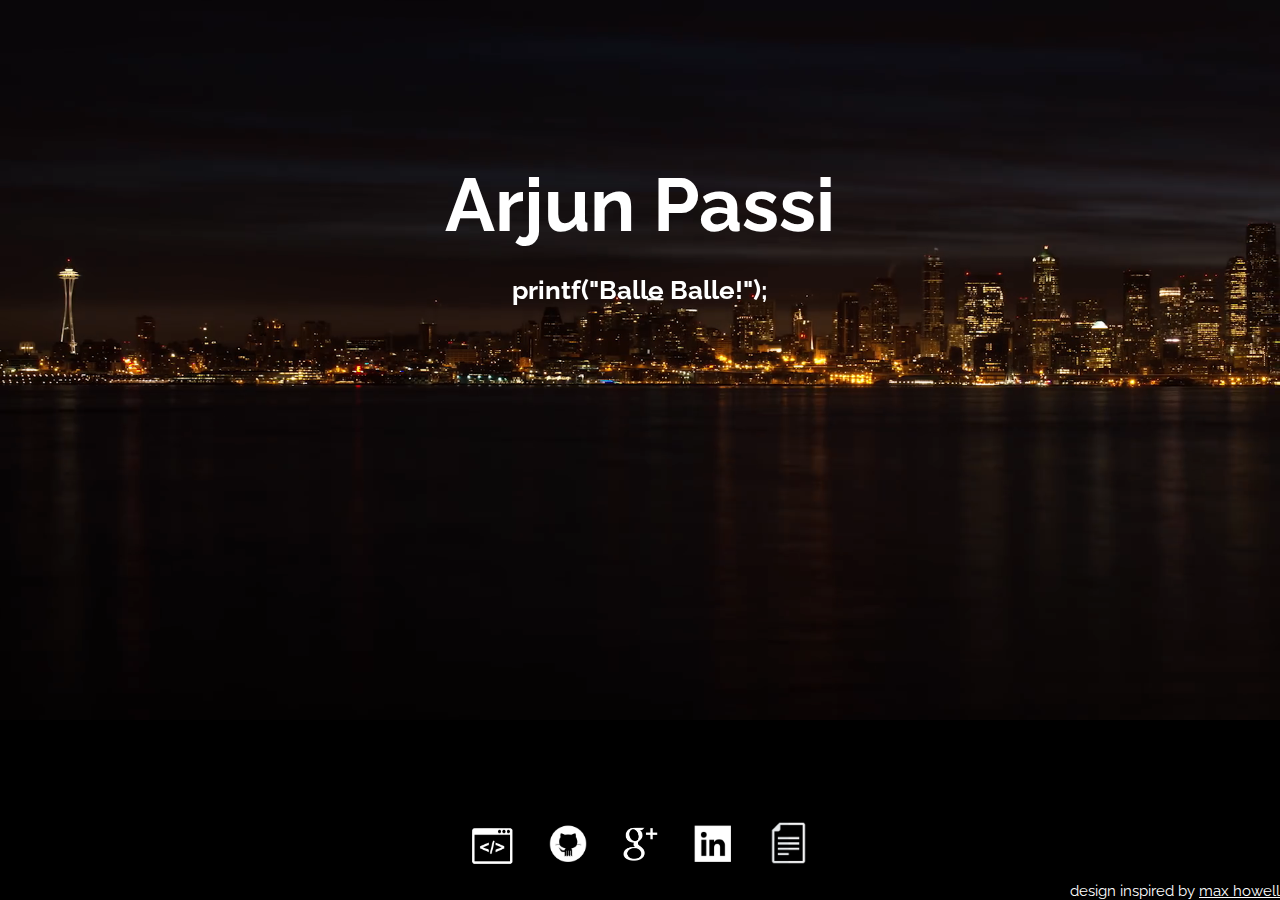
==== index.html @ 9de34410 "changed to home page" ====
<!DOCTYPE html>
<!-- Motivated from https://mxcl.github.io/ -->
<html>
  <head>
    <title>Arjun Passi</title>
    <meta charset="utf-8">
    <meta name="viewport" content="width=device-width, initial-scale=1.0, maximum-scale=1">
    <link rel="stylesheet" href="https://fonts.googleapis.com/css?family=Raleway:300">
    <link rel="icon" href="images/minion.png" />

      <!--Mobile DPI Scaling-->
  <meta name="viewport" content="width=640" />
  <meta http-equiv="Content-Type" content="application/vnd.wap.xhtml+xml; charset=utf-8" />
  <meta name="HandheldFriendly" content="true" />
  <meta name="apple-mobile-web-app-capable" content="yes" />

    <script src="js/jquery.min.js" type="text/javascript">


    </script>
    <style>
      html {
        background-color: black;
        background-size: 100% auto;
        color: white;
        font-family: 'Raleway', sans-serif;
      }
      h1 {
        border-radius: 0.3rem;
        padding: 0.3rem 0.5rem;
        font-size: 2.5rem;
        line-height: 2.5rem;
        margin: 0;
      }
      .footer {
        position:absolute;
        bottom:0;
        right:0;
        font-size:15px;
      }
      .clover {
        height: 2.9rem;
        width: 2.9rem;
        margin: 0.1rem 1.1rem;
      }
      #top * {
        display: inline-block;
        vertical-align: top;
        margin-top: 5rem;
      }
      #bop {
        margin-top: 0.8rem;
        font-size: 0.85rem;
        font-weight: bold;
      }
      #fop {
        position: absolute;
        bottom: 0;
        left: 0;
        width: 100%;
        height: 2rem;
        padding-bottom: 1rem;
        transform: scale(0.75,0.75);
      }
      #fop img {
        height: 2rem;
        margin: 0 0.6rem;
      }
      #fop img#gplus {
        height: 1.5rem;
        margin-bottom: 0.25rem;
      }

      #fop img#code-icon {
        height: 1.8rem;
        /*margin-bottom: 0.25rem;*/
      }

      #fop img#resume-icon {
        height: 1.8rem;
        margin-bottom: 0.15rem;
      }

      #video-viewport {
        position: absolute;
        top: 0;
        left:0;
        overflow: hidden;
        z-index: -1; /* for accessing the video by click */
        -webkit-background-size:cover;
        -moz-background-size:cover;
        -o-background-size:cover;
        background-size:cover;
      }
      .dot:before {
        content: " / ";
        color: white;
      }

      .menu-icon {
        padding-top: 20px;
        color: white;
        display: block;
        margin-left: 20px;
        width:23px;
        height:10px;
      }

      .menu-icon .rect {
        width: 23px;
        height: 3px;
        position: absolute;
        background-color: white;
        transition: 0.35s all;
      }

      .menu-icon .top {
        top: 10;
      }

      .menu-icon .middle {
        top: 16px;
      }

      .menu-icon .bottom {
        top: 22px;
      }

      .menu-icon .top.active {
        top: 22px;
        transform: rotate(45deg);
      }

      .menu-icon .middle.active {
        opacity: 0;
      }

      .menu-icon .bottom.active {
        transform: rotate(-45deg);
        top: 22px;
      }

      .menu-container.active {
        visibility: visible;
        float: left;
        /*border-style: solid;
        border-color: white;*/
      }

      .menu-container ul {
        list-style: none;
        margin-top: 0px;
        margin-left: -15px;
        padding-right: 20px;
      }

      .menu-container a {
        font-family: 'HelveticaNeue-Light', Arial, Helvetica, sans-serif;
        text-decoration: none;
        color: white;
        font-size: 0.7em;
      }

      .menu-container a:hover {
        text-decoration: underline;
      }

      .menu-container {
        visibility: hidden;
        /*max-width: 200px;*/
        float: left;
        border-radius: 15px;
        list-style-type: none;
        /*top: 20px;*/
        left: 30px;
        width: relative;
        height: relative;
        position: absolute;
      }

      @media (max-width: 321px) {
        #fop {
          position: static;
          margin-top: 5rem;
        }
        #fop img {
          height: 3rem;
          margin: 0 1rem;
        }
        #fop img#gplus {
          height: 2.5rem;
          margin-bottom: 0.25rem;
        }

        #fop img#code-icon {
          height: 1.8rem;
          /*margin-bottom: 0.25rem;*/
        }

        #fop img#resume-icon {
          height: 1.8rem;
          margin-bottom: 0.15rem;
        }
      }
      @media (min-width: 320px) {
        html {
          font-size: 10px;
        }
      }
      @media (min-width: 320px) and (orientation: landscape) {
        html {
          font-size: 15px;
        }
      }
      @media (min-width: 589px) {
        html {
          font-size: 20px;
        }
      }
      @media (min-width: 733px) {
        html {
          font-size: 25px;
        }
      }
      @media (min-width: 870px) {
        html {
          font-size: 30px;
        }
      }
    </style>
  </head>
  <body>
    <div id="video-viewport">
      <video id="bg_video" width="100% auto" height="100% auto" autoplay loop muted>
        <source src="videos/ogv/seattle_timelapse.ogv" type="video/ogg" />
        <source src="videos/mp4/seattle_timelapse.mp4" type="video/mp4" />
      </video> <!-- bg_biosphere_2k seattle_timelapse -->
    </div>
    <!-- <div id="menu" class="menu-icon">
            <div class="top rect"></div>
            <div class="middle rect"></div>
            <div class="bottom rect"></div>
    </div>

    <div class="menu-container">
        <ul>
          <li><a href="#">Home</a></li>

          <li><a href="https://apassi99.github.io/projects" target="_blank">Projects</a></li>

          <li><a href="https://apassi99.github.io/resume">Resume</a></li>

        </ul>
    </div> -->

    <script>

      var min_w = 300; // minimum video width allowed
      var vid_w_orig;  // original video dimensions
      var vid_h_orig;

      $(document).ready(function () {

        console.log("document ready called");
        //document.getElementById('bg_video').addEventListener('ended',videoLoop,false);

        jQuery(function() { // runs after DOM has loaded

            console.log("yo yo honey singha");
            vid_w_orig = parseInt(jQuery('video').attr('width'));
            vid_h_orig = parseInt(jQuery('video').attr('height'));
            $('#debug').append("<p>DOM loaded</p>");

            //jQuery(window).resize(function () { resizeToCover(); });
            //jQuery(window).trigger('resize');
        });

      });

        video_count = 0;


        function videoLoop() {
          console.log("videoLoop called");
          videoPlayer = document.getElementById("bg_video_src");
          video=document.getElementById("bg_video");
          var videoSource = new Array();
          videoSource[0]='video/mp4/bg_biosphere_2k.mp4';
          videoSource[1]='video/ogv/seattle_timelapse.ogv';
          var videoCount = videoSource.length;


          video_count = (video_count + 1 ) % videoCount;
          video.setAttribute("src",videoSource[video_count]);
          video.load();
          video.play();
        }

        function resizeToCover() {

            console.log("resizeToCover");

            // set the video viewport to the window size
            jQuery('#video-viewport').width(jQuery(window).width());
            jQuery('#video-viewport').height(jQuery(window).height());

            // use largest scale factor of horizontal/vertical
            var scale_h = jQuery(window).width() / vid_w_orig;
            var scale_v = jQuery(window).height() / vid_h_orig;
            var scale = scale_h > scale_v ? scale_h : scale_v;

            // don't allow scaled width < minimum video width
            if (scale * vid_w_orig < min_w) {scale = min_w / vid_w_orig;};

            // now scale the video
            jQuery('video').width(scale * vid_w_orig);
            jQuery('video').height(scale * vid_h_orig);
            // and center it by scrolling the video viewport
            jQuery('#video-viewport').scrollLeft((jQuery('video').width() - jQuery(window).width()) / 2);
            jQuery('#video-viewport').scrollTop((jQuery('video').height() - jQuery(window).height()) / 2);
        };
    </script>

    <script>
      $( "#menu" ).click(function() {
        $('.menu-container').toggleClass('active');
        $('.menu-icon .top').toggleClass('active');
        $('.menu-icon .middle').toggleClass('active');
        $('.menu-icon .bottom').toggleClass('active');
      });

    </script>

    <center id='top'><h1>Arjun&nbsp;Passi</h1></center>
    <center id='bop'>printf("Balle Balle!");</center>
    <center id='fop'>
      <a href='https://apassi99.github.io/projects'>
        <img id='code-icon' src='images/code-icon.png'></a>
      <a href='https://github.com/apassi99'>
        <img src='images/github.png'></a>
      <a href='https://plus.google.com/107439675612745439100/about'>
        <img id='gplus' src='images/googleplus.png'></a>
      <a href='https://www.linkedin.com/in/apassi'>
        <img src='images/linkedin.png'></a>
        <a href='https://apassi99.github.io/resume'>
          <img id='resume-icon' src='images/resume-icon.png'></a>
    </center>
    <footer class="footer">
        design inspired by <a style="color:#FFFFFF" href="https://mxcl.github.io/">max howell</a>
    </footer>
  </body>
</html>
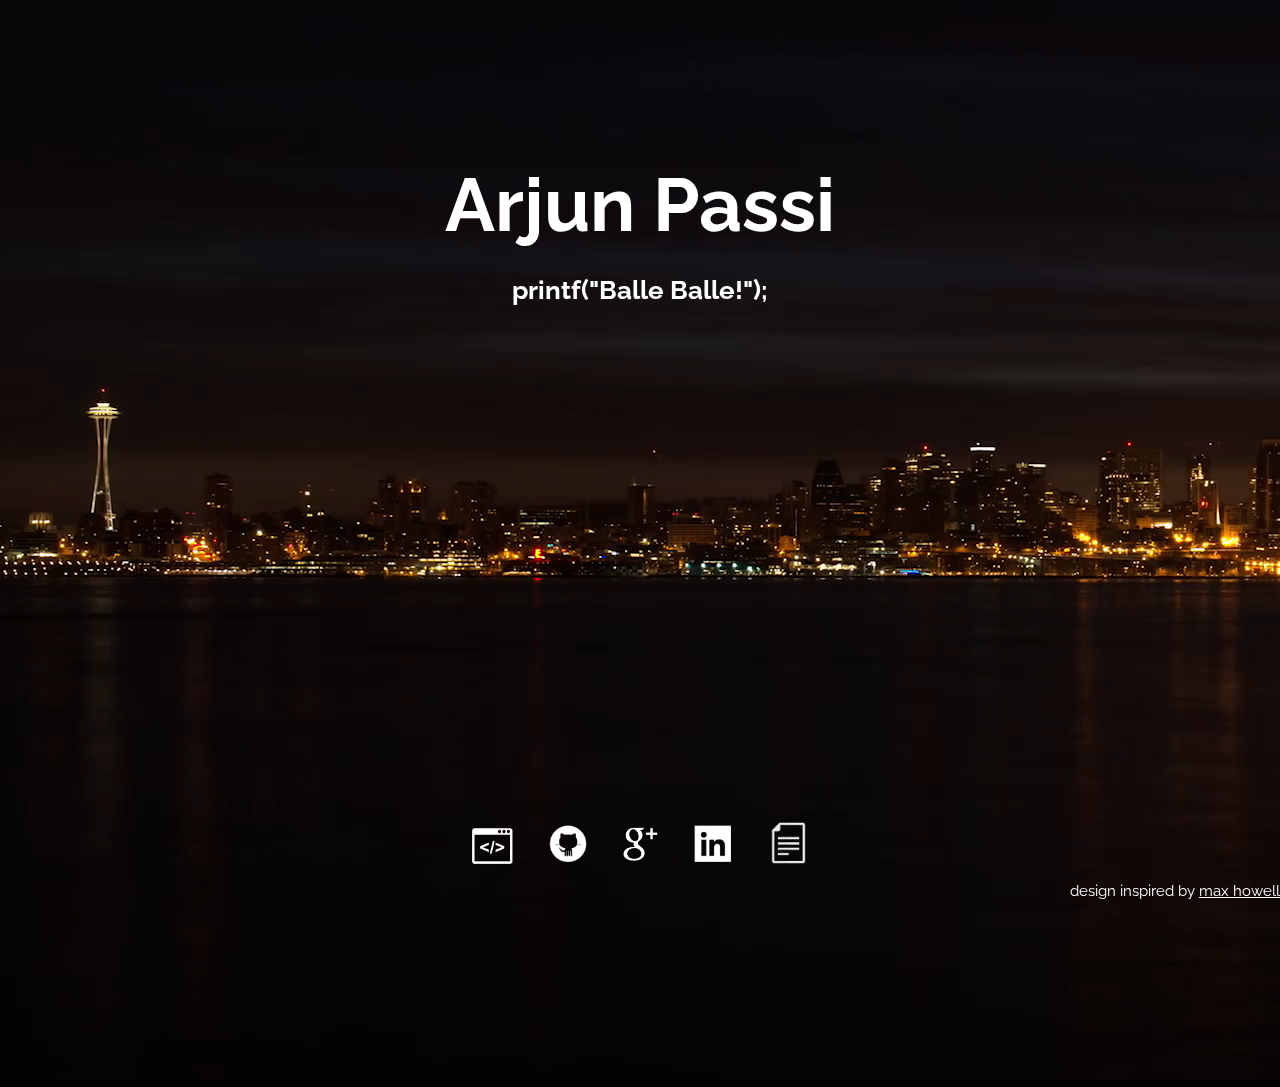
==== commit 18da7e47: "fix video resizing" ====
--- a/index.html
+++ b/index.html
@@ -91,6 +91,8 @@
         -moz-background-size:cover;
         -o-background-size:cover;
         background-size:cover;
+        min-width: 100%;
+        min-height: 100%;
       }
       .dot:before {
         content: " / ";
@@ -231,7 +233,7 @@
   </head>
   <body>
     <div id="video-viewport">
-      <video id="bg_video" width="100% auto" height="100% auto" autoplay loop muted>
+      <video id="bg_video" autoplay loop muted>
         <source src="videos/ogv/seattle_timelapse.ogv" type="video/ogg" />
         <source src="videos/mp4/seattle_timelapse.mp4" type="video/mp4" />
       </video> <!-- bg_biosphere_2k seattle_timelapse -->
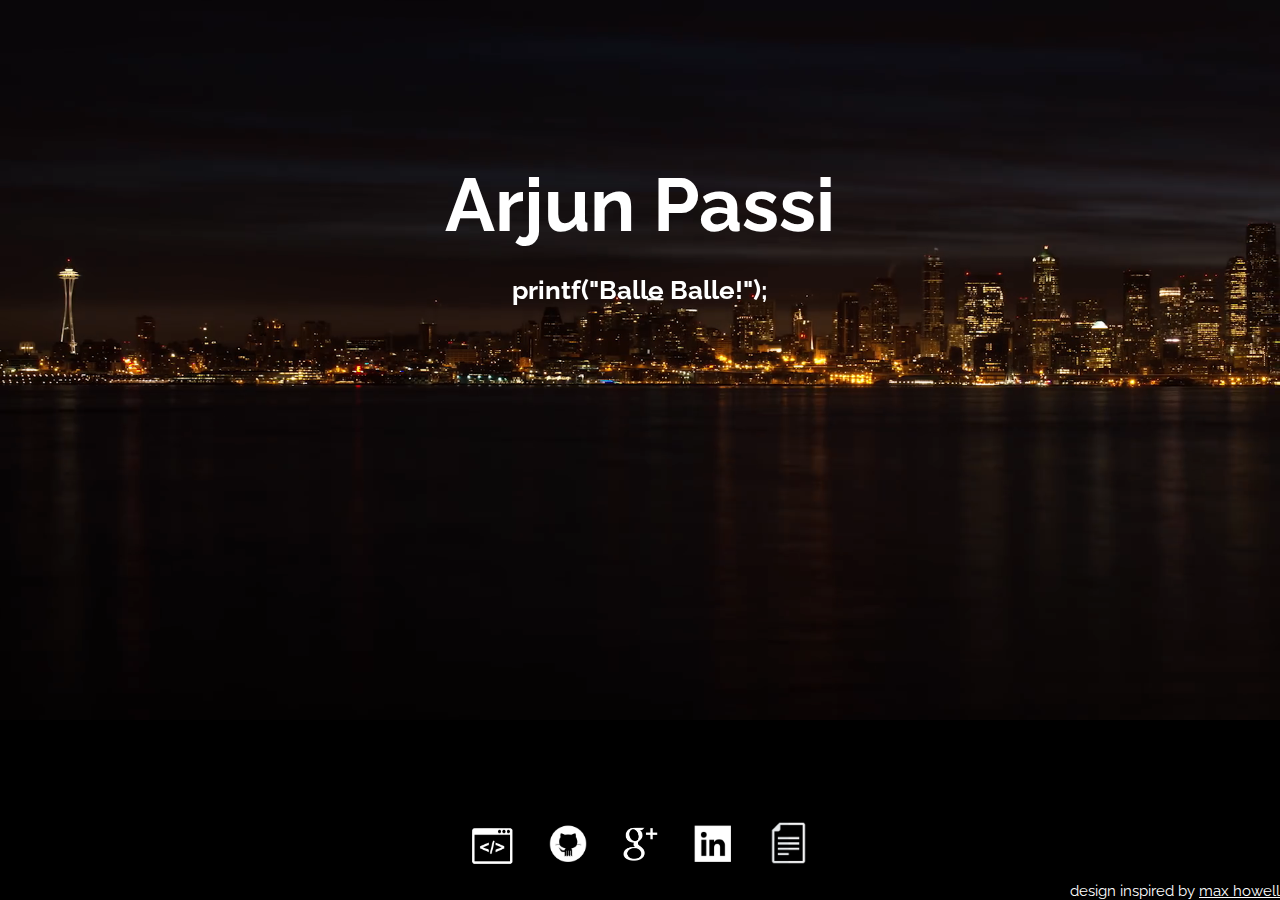
==== commit f8b5daeb: "fixing bg video size" ====
--- a/index.html
+++ b/index.html
@@ -93,6 +93,8 @@
         background-size:cover;
         min-width: 100%;
         min-height: 100%;
+        width: auto;
+        height: auto;
       }
       .dot:before {
         content: " / ";
@@ -233,7 +235,7 @@
   </head>
   <body>
     <div id="video-viewport">
-      <video id="bg_video" autoplay loop muted>
+      <video id="bg_video" width="100%" height="100%" autoplay loop muted>
         <source src="videos/ogv/seattle_timelapse.ogv" type="video/ogg" />
         <source src="videos/mp4/seattle_timelapse.mp4" type="video/mp4" />
       </video> <!-- bg_biosphere_2k seattle_timelapse -->
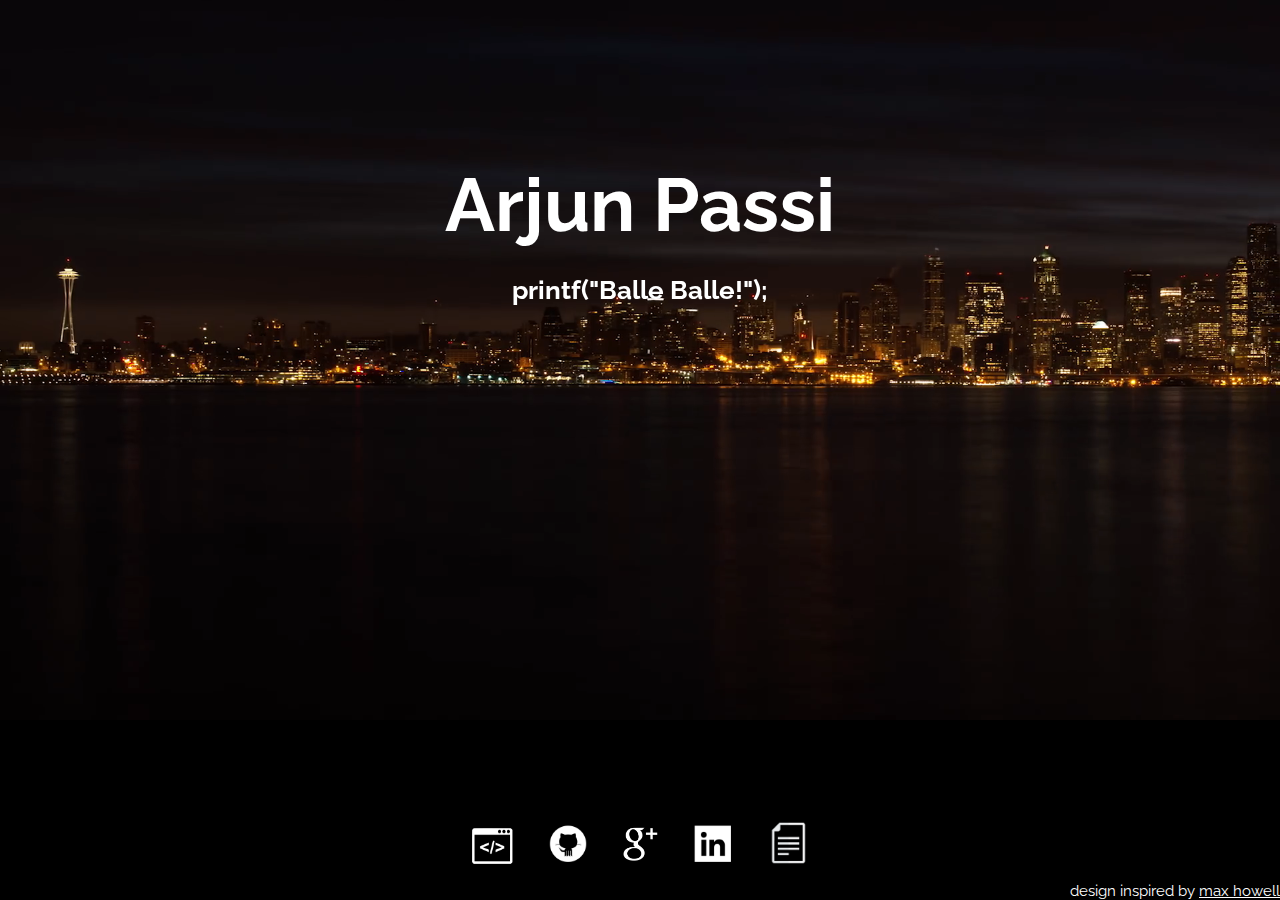
==== commit 5ab99dfb: "brining back space video" ====
--- a/index.html
+++ b/index.html
@@ -332,6 +332,19 @@
         $('.menu-icon .middle').toggleClass('active');
         $('.menu-icon .bottom').toggleClass('active');
       });
+
+      if (Math.random() > 0.5) {
+
+        var str = '<source src="videos/ogv/seattle_timelapse.ogv" type="video/ogg" /><source src="videos/mp4/seattle_timelapse.mp4" type="video/mp4" />';
+
+        document.getElementById("bg_video").innerHTML = str;
+      }
+
+      else {
+
+        var str = '<source src="videos/mp4/bg_biosphere_2k.mp4" type="video/mp4" />';
+        document.getElementById("bg_video").innerHTML = str;
+      }
 
     </script>
 
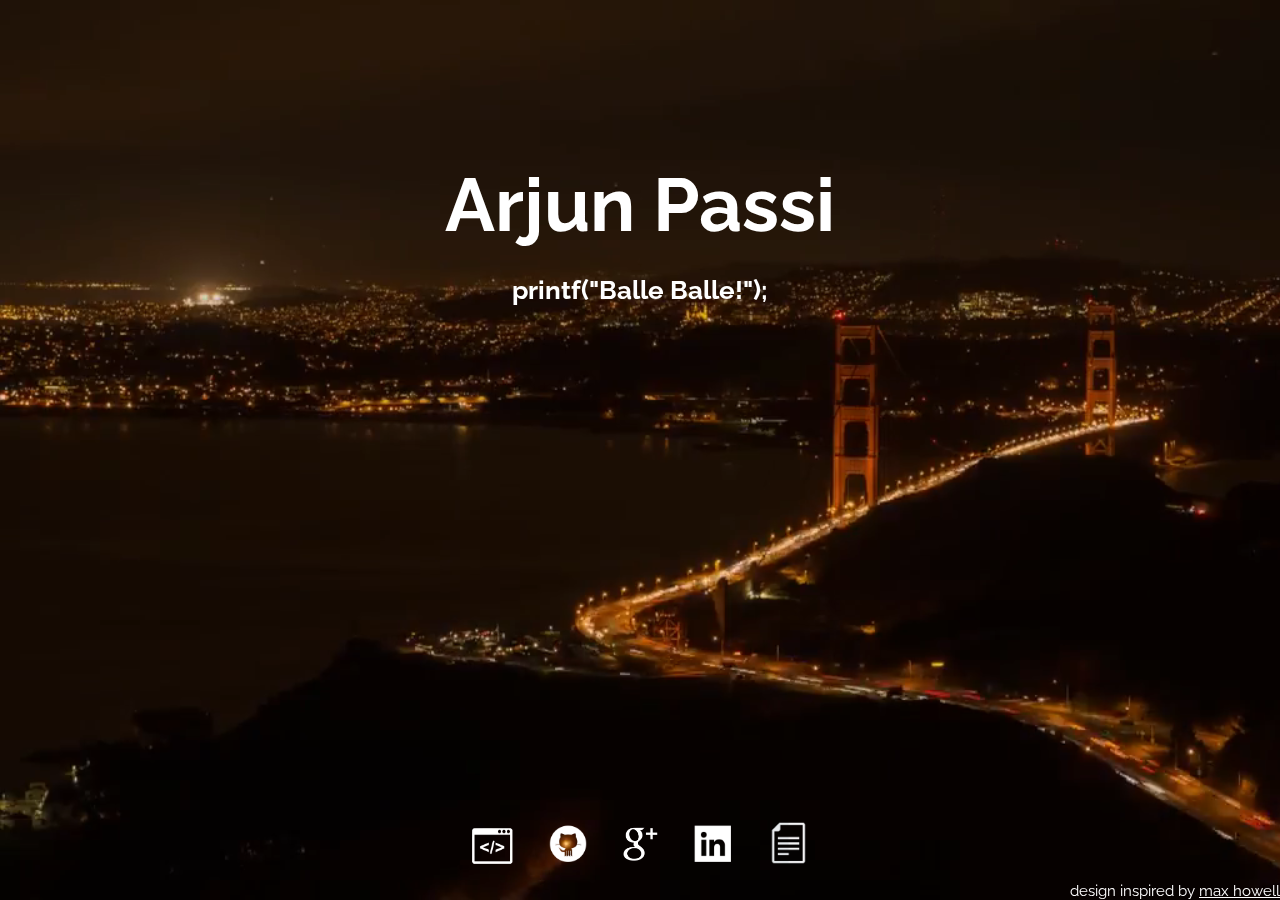
==== commit f427ec20: "Fix video size and hello to golden gate bridge!" ====
--- a/index.html
+++ b/index.html
@@ -82,20 +82,29 @@
       }
 
       #video-viewport {
+        width: 100%;
+        height: 100%;
         position: absolute;
-        top: 0;
-        left:0;
-        overflow: hidden;
-        z-index: -1; /* for accessing the video by click */
+        padding:0;
+        margin:0;
+        left: 0px;
+        top: 0px;
+        z-index: -1000;
+        overflow:hidden;
         -webkit-background-size:cover;
         -moz-background-size:cover;
         -o-background-size:cover;
         background-size:cover;
+      }
+
+      #bg_video {
+        min-height: 100%;
         min-width: 100%;
-        min-height: 100%;
-        width: auto;
-        height: auto;
-      }
+        position:absolute;
+        top:0;
+        left:0;
+      }
+
       .dot:before {
         content: " / ";
         color: white;
@@ -235,27 +244,11 @@
   </head>
   <body>
     <div id="video-viewport">
-      <video id="bg_video" width="100%" height="100%" autoplay loop muted>
+      <video id="bg_video" autoplay loop muted>
         <source src="videos/ogv/seattle_timelapse.ogv" type="video/ogg" />
         <source src="videos/mp4/seattle_timelapse.mp4" type="video/mp4" />
       </video> <!-- bg_biosphere_2k seattle_timelapse -->
     </div>
-    <!-- <div id="menu" class="menu-icon">
-            <div class="top rect"></div>
-            <div class="middle rect"></div>
-            <div class="bottom rect"></div>
-    </div>
-
-    <div class="menu-container">
-        <ul>
-          <li><a href="#">Home</a></li>
-
-          <li><a href="https://apassi99.github.io/projects" target="_blank">Projects</a></li>
-
-          <li><a href="https://apassi99.github.io/resume">Resume</a></li>
-
-        </ul>
-    </div> -->
 
     <script>
 
@@ -266,7 +259,6 @@
       $(document).ready(function () {
 
         console.log("document ready called");
-        //document.getElementById('bg_video').addEventListener('ended',videoLoop,false);
 
         jQuery(function() { // runs after DOM has loaded
 
@@ -275,8 +267,8 @@
             vid_h_orig = parseInt(jQuery('video').attr('height'));
             $('#debug').append("<p>DOM loaded</p>");
 
-            //jQuery(window).resize(function () { resizeToCover(); });
-            //jQuery(window).trigger('resize');
+            // jQuery(window).resize(function () { resizeToCover(); });
+            // jQuery(window).trigger('resize');
         });
 
       });
@@ -289,7 +281,7 @@
           videoPlayer = document.getElementById("bg_video_src");
           video=document.getElementById("bg_video");
           var videoSource = new Array();
-          videoSource[0]='video/mp4/bg_biosphere_2k.mp4';
+          videoSource[0]='video/mp4/golden_gate_bridge_timelapse.mp4';
           videoSource[1]='video/ogv/seattle_timelapse.ogv';
           var videoCount = videoSource.length;
 
@@ -323,6 +315,27 @@
             jQuery('#video-viewport').scrollLeft((jQuery('video').width() - jQuery(window).width()) / 2);
             jQuery('#video-viewport').scrollTop((jQuery('video').height() - jQuery(window).height()) / 2);
         };
+
+        var $video  = $('video'),
+            $window = $(window); 
+
+        // $(window).resize(function(){
+            
+        //     var height = $window.height();
+        //     $video.css('height', height);
+            
+        //     var videoWidth = $video.width(),
+        //         windowWidth = $window.width(),
+        //     marginLeftAdjust =   (windowWidth - videoWidth) / 2;
+            
+        //     $video.css({
+        //         // 'height': height,
+        //         // 'width': '100%',
+        //         // 'marginLeft' : marginLeftAdjust
+        //         'object-fit': cover;
+        //     });
+        // }).resize();
+
     </script>
 
     <script>
@@ -342,7 +355,7 @@
 
       else {
 
-        var str = '<source src="videos/mp4/bg_biosphere_2k.mp4" type="video/mp4" />';
+        var str = '<source src="videos/mp4/golden_gate_bridge_timelapse.mp4" type="video/mp4" />';
         document.getElementById("bg_video").innerHTML = str;
       }
 
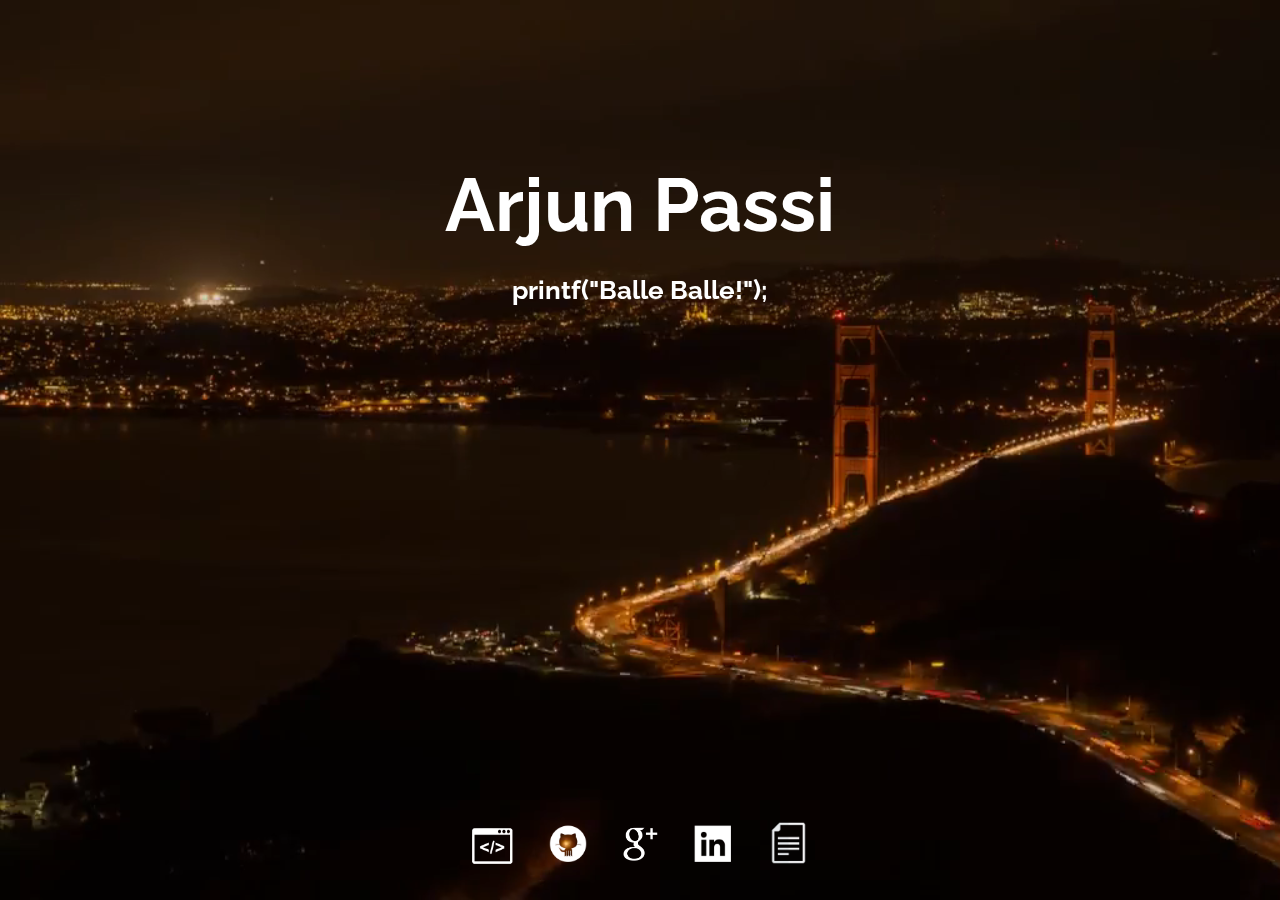
==== commit 92837c36: "remove footer" ====
--- a/index.html
+++ b/index.html
@@ -375,8 +375,5 @@
         <a href='https://apassi99.github.io/resume'>
           <img id='resume-icon' src='images/resume-icon.png'></a>
     </center>
-    <footer class="footer">
-        design inspired by <a style="color:#FFFFFF" href="https://mxcl.github.io/">max howell</a>
-    </footer>
   </body>
 </html>
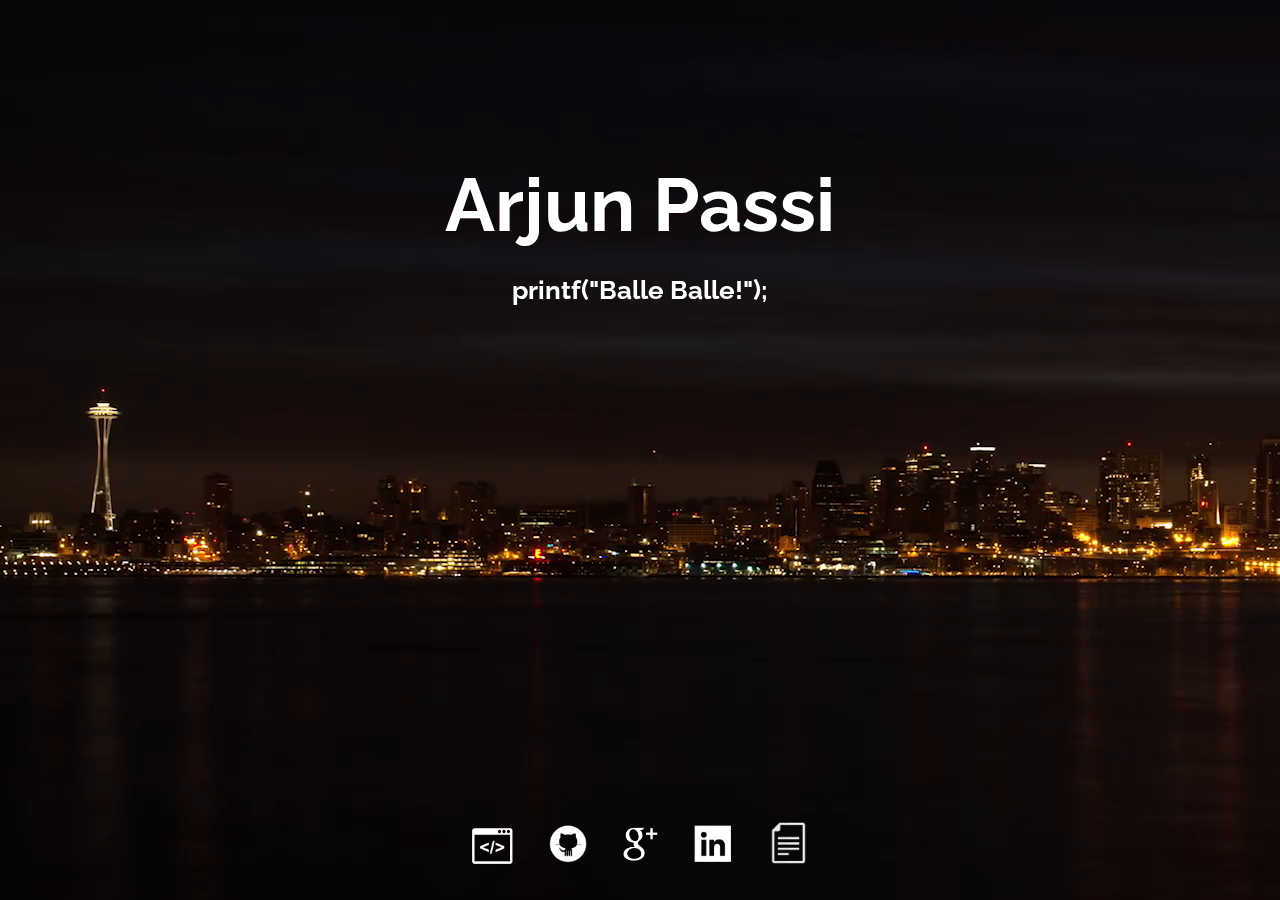
==== commit e955fab1: "force seattle timelapse" ====
--- a/index.html
+++ b/index.html
@@ -346,7 +346,7 @@
         $('.menu-icon .bottom').toggleClass('active');
       });
 
-      if (Math.random() > 0.5) {
+      if (Math.random() > 0) { // FORCE seattle_timelapse
 
         var str = '<source src="videos/ogv/seattle_timelapse.ogv" type="video/ogg" /><source src="videos/mp4/seattle_timelapse.mp4" type="video/mp4" />';
 
